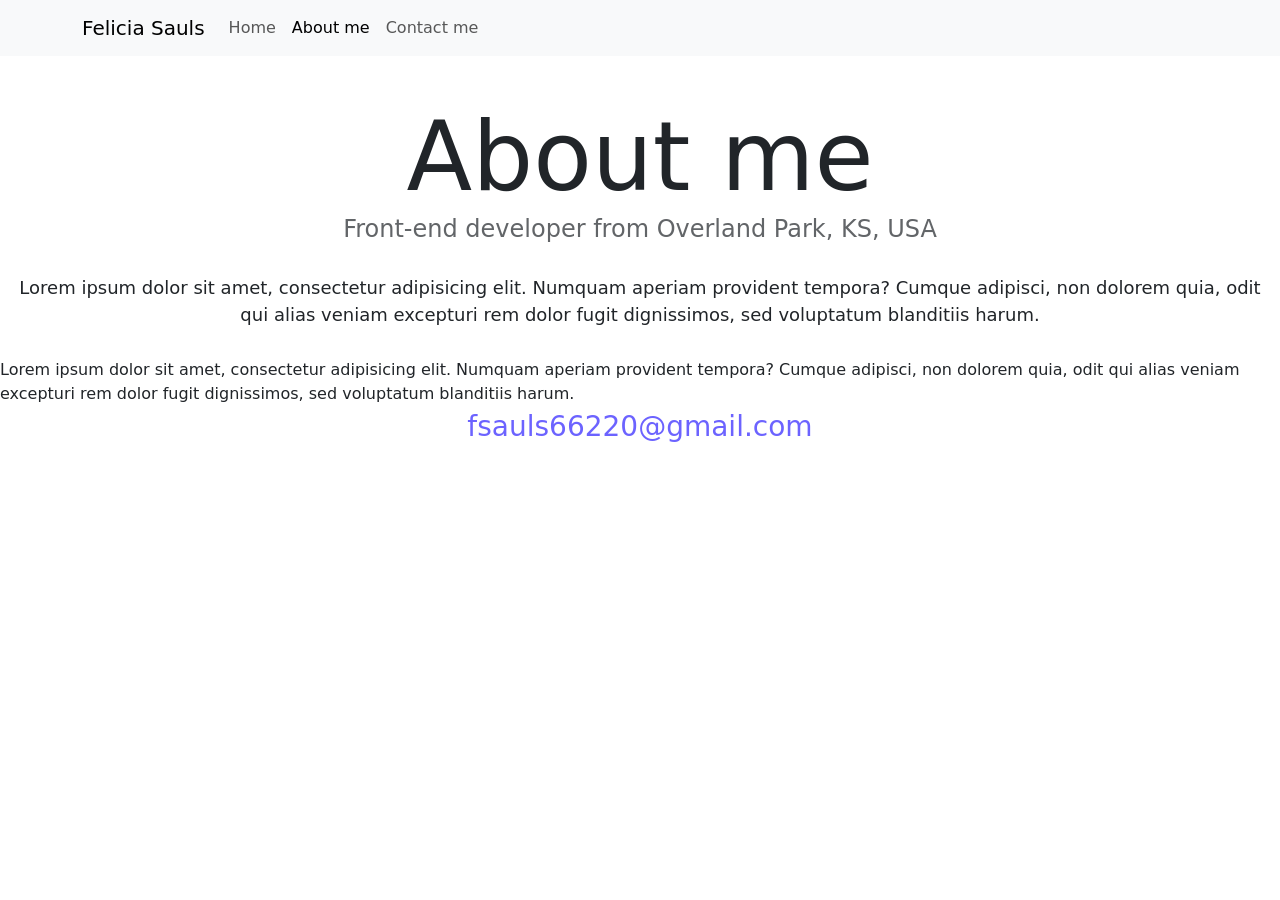
==== about.html @ 981125e0 "Created the initial file structure" ====
<!DOCTYPE html>
<html lang="en">
<head>
    <meta charset="UTF-8">
    <meta name="viewport" content="width=device-width, initial-scale=1.0">
    <link 
    href="https://cdn.jsdelivr.net/npm/bootstrap@5.3.8/dist/css/bootstrap.min.css" 
    rel="stylesheet" integrity="sha384-sRIl4kxILFvY47J16cr9ZwB07vP4J8+LH7qKQnuqkuIAvNWLzeN8tE5YBujZqJLB" 
    crossorigin="anonymous">
    <script src="https://cdn.jsdelivr.net/npm/bootstrap@5.3.8/dist/js/bootstrap.bundle.min.js" 
    integrity="sha384-FKyoEForCGlyvwx9Hj09JcYn3nv7wiPVlz7YYwJrWVcXK/BmnVDxM+D2scQbITxI" 
    crossorigin="anonymous"></script>
    <link rel="stylesheet" href="style.css" />
    <title>About Felicia Sauls</title>
</head>
<body>
    <nav class="navbar navbar-expand-lg navbar-light bg-light fixed-top">
      <div class="container">
        <a class="navbar-brand" href="index.html">Felicia Sauls</a>
        <button
          class="navbar-toggler"
          type="button"
          data-bs-toggle="collapse"
          data-bs-target="#navbarNav"
          aria-controls="navbarNav"
          aria-expanded="false"
          aria-label="Toggle navigation"
        >
          <span class="navbar-toggler-icon"></span>
        </button>
        <div class="collapse navbar-collapse" id="navbarNav">
          <ul class="navbar-nav">
            <li class="nav-item">
              <a class="nav-link" aria-current="page" href="index.html">Home</a>
            </li>
            <li class="nav-item">
              <a class="nav-link active" href="about.html">About me</a>
            </li>
            <li class="nav-item">
              <a class="nav-link" href="about.html#contact">Contact me</a>
            </li>
          </ul>
        </div>
      </div>
    </nav>
    <h1 class="text-center">About me</h1>
    <h3 class="text-center">Front-end developer from Overland Park, KS, USA</h3>
    <div class="about-paragraphs text-center">
      <p>
        Lorem ipsum dolor sit amet, consectetur adipisicing elit. Numquam
        aperiam provident tempora? Cumque adipisci, non dolorem quia, odit qui
        alias veniam excepturi rem dolor fugit dignissimos, sed voluptatum
        blanditiis harum.
      </p>
    </div>
    Lorem ipsum dolor sit amet, consectetur adipisicing elit. Numquam
    aperiam provident tempora? Cumque adipisci, non dolorem quia, odit qui
    alias veniam excepturi rem dolor fugit dignissimos, sed voluptatum
    blanditiis harum.
      <a href="mailto:fsauls66220@gmail.com" class="email-link"> fsauls66220@gmail.com </a>
    </div>
  </body>
</html>
    
</body>
</html>
---- style.css ----
:root {
  --primary-color: #6c63ff;
  --secondary-color: #f5f2fe;
  --box-shadow: 0 5px 10px rgba(0, 0, 0, 0.3);
}

body {
  margin-top: 100px;
}

h1,
h2,
h3 {
  margin: 0;
}

h1 {
  font-size: 96px;
}

h2 {
  font-size: 48px;
}

h3 {
  font-size: 24px;
  opacity: 0.7;
}

p {
  font-size: 18px;
  line-height: 1.5;
}

.navigation-links {
  display: flex;
  margin-top: 40px;
  justify-content: center;
}

.navigation-links a {
  margin: 20px;
}

.primary-link {
  border-radius: 4px;
  padding: 20px 15px;
  text-decoration: none;
  text-transform: capitalize;
  background: var(--primary-color);
  box-shadow: var(--box-shadow);
  color: white;
}

.secondary-link {
  border-radius: 4px;
  padding: 20px 15px;
  text-decoration: none;
  text-transform: capitalize;
  color: var(--primary-color);
  border: 1px solid var(--primary-color);
}

.homepage-link {
  color: var(--primary-color);
  text-align: center;
  display: block;
}

.about-paragraphs {
  margin: 30px 0;
}

.about-paragraphs p {
  margin: 10px;
}

.email-link {
  display: flex;
  justify-content: center;
  color: var(--primary-color);
  font-size: 28px;
  text-decoration: none;
}

.email-link:hover {
  text-decoration: underline;
}
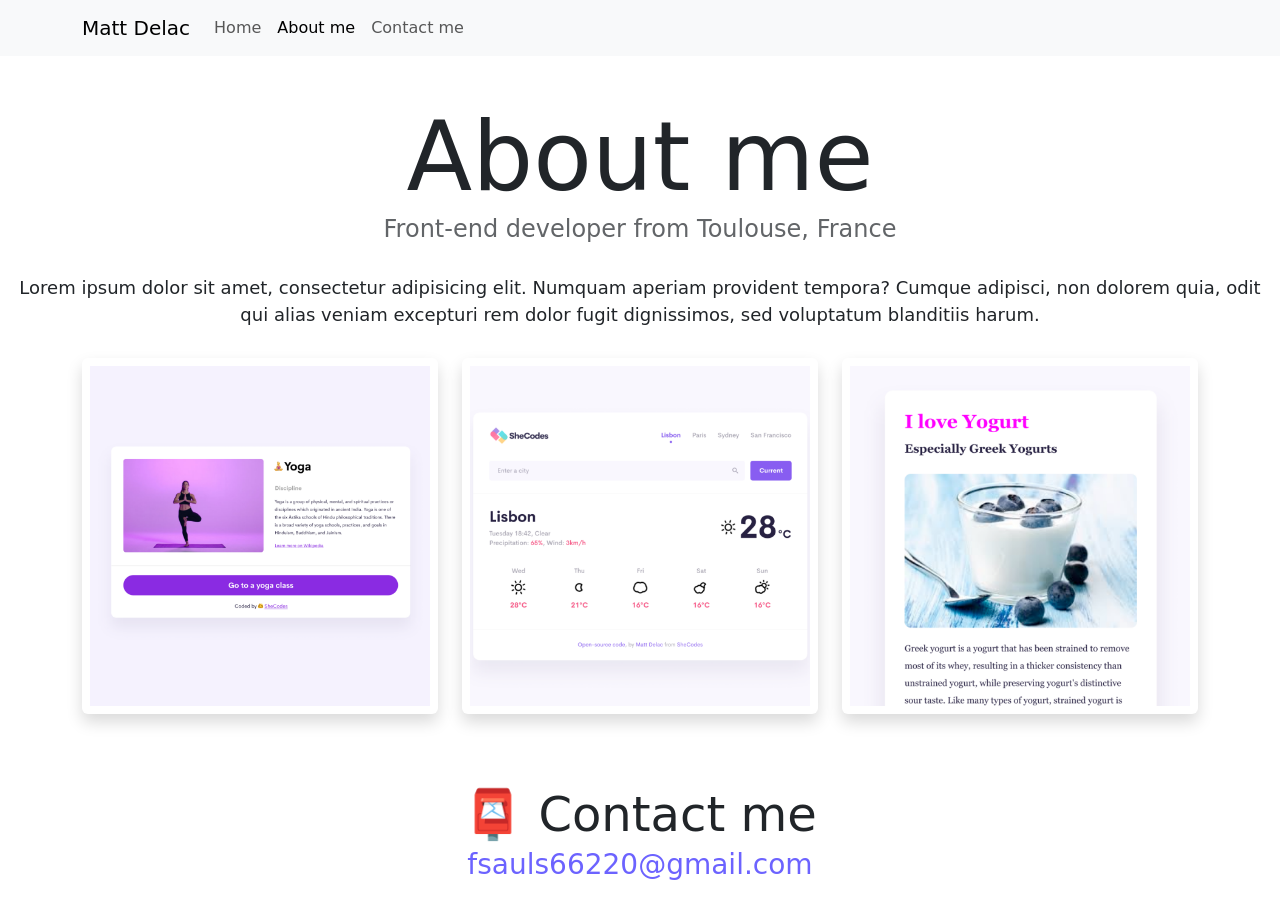
==== commit e6a80a8f: "Imported the portfolio project" ====
--- a/about.html
+++ b/about.html
@@ -14,9 +14,9 @@
     <title>About Felicia Sauls</title>
 </head>
 <body>
-    <nav class="navbar navbar-expand-lg navbar-light bg-light fixed-top">
+   <nav class="navbar navbar-expand-lg navbar-light bg-light fixed-top">
       <div class="container">
-        <a class="navbar-brand" href="index.html">Felicia Sauls</a>
+        <a class="navbar-brand" href="/" title="Homepage">Matt Delac</a>
         <button
           class="navbar-toggler"
           type="button"
@@ -31,20 +31,32 @@
         <div class="collapse navbar-collapse" id="navbarNav">
           <ul class="navbar-nav">
             <li class="nav-item">
-              <a class="nav-link" aria-current="page" href="index.html">Home</a>
+              <a class="nav-link" aria-current="page" href="/" tilte="Homepage"
+                >Home</a
+              >
             </li>
             <li class="nav-item">
-              <a class="nav-link active" href="about.html">About me</a>
+              <a
+                class="nav-link active"
+                href="/about.html"
+                title="About Matt Delac"
+                >About me</a
+              >
             </li>
             <li class="nav-item">
-              <a class="nav-link" href="about.html#contact">Contact me</a>
+              <a
+                class="nav-link"
+                href="/about.html#contact"
+                title="Contact Matt Delac"
+                >Contact me</a
+              >
             </li>
           </ul>
         </div>
       </div>
     </nav>
     <h1 class="text-center">About me</h1>
-    <h3 class="text-center">Front-end developer from Overland Park, KS, USA</h3>
+    <h3 class="text-center">Front-end developer from Toulouse, France</h3>
     <div class="about-paragraphs text-center">
       <p>
         Lorem ipsum dolor sit amet, consectetur adipisicing elit. Numquam
@@ -53,14 +65,34 @@
         blanditiis harum.
       </p>
     </div>
-    Lorem ipsum dolor sit amet, consectetur adipisicing elit. Numquam
-    aperiam provident tempora? Cumque adipisci, non dolorem quia, odit qui
-    alias veniam excepturi rem dolor fugit dignissimos, sed voluptatum
-    blanditiis harum.
+    <div class="container">
+      <div class="row">
+        <div class="col-sm-4">
+          <img
+            src="/images/yoga.png"
+            class="img-fluid p-2 mb-4 shadow rounded"
+            alt="Yoga project"
+          />
+        </div>
+        <div class="col-sm-4">
+          <img
+            src="/images/weather.png"
+            class="img-fluid p-2 mb-4 shadow rounded"
+            alt="Weather project"
+          />
+        </div>
+        <div class="col-sm-4">
+          <img
+            src="/images/yogurt.png"
+            class="img-fluid p-2 mb-4 shadow rounded"
+            alt="Yogurt project"
+          />
+        </div>
+      </div>
+    </div>
+    <div id="contact" class="mt-5">
+      <h2 class="text-center">📮 Contact me</h2>
       <a href="mailto:fsauls66220@gmail.com" class="email-link"> fsauls66220@gmail.com </a>
     </div>
   </body>
-</html>
-    
-</body>
 </html>
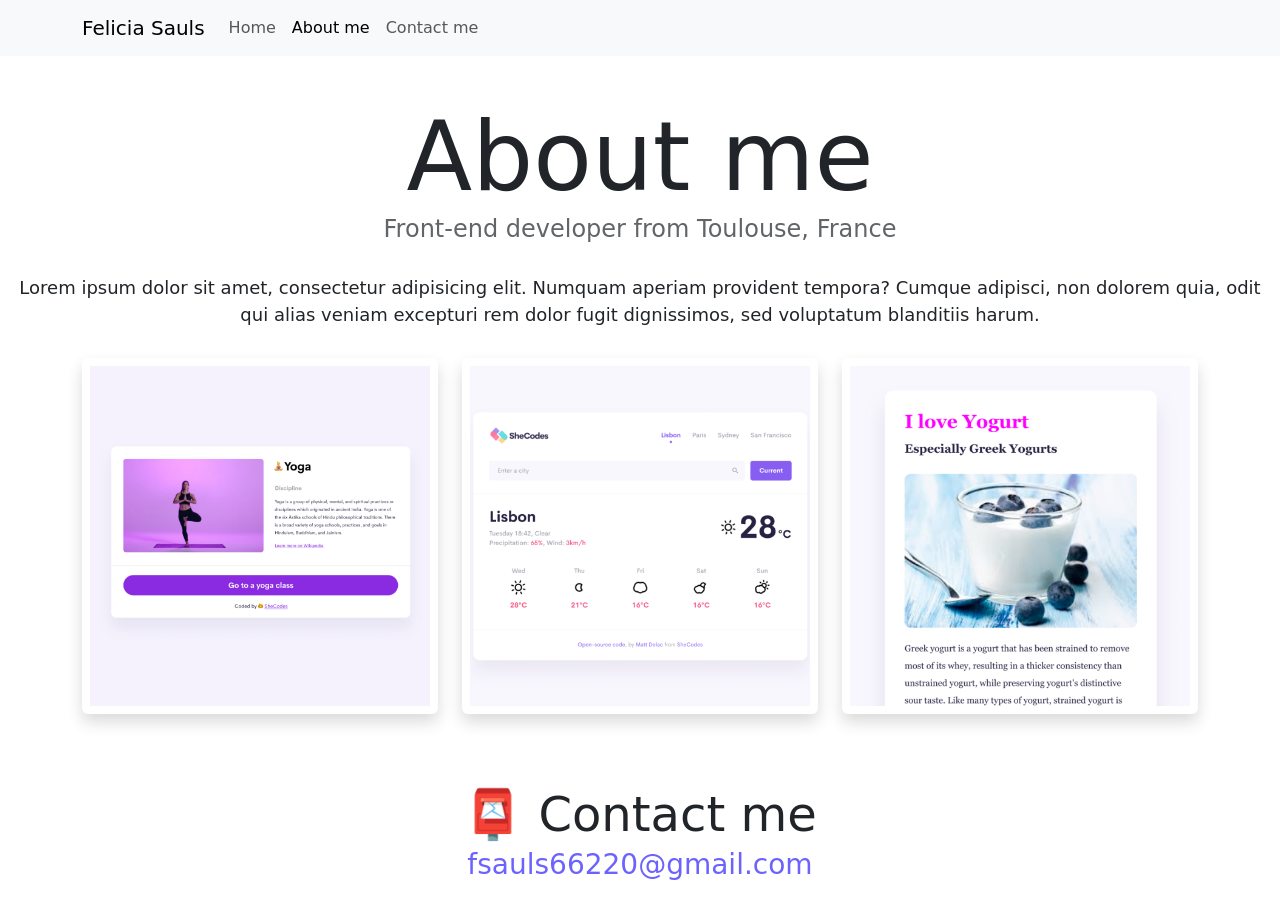
==== commit 33e10900: "Make website more SEO friendly" ====
--- a/about.html
+++ b/about.html
@@ -3,6 +3,8 @@
 <head>
     <meta charset="UTF-8">
     <meta name="viewport" content="width=device-width, initial-scale=1.0">
+    <meta name="description" content="About Felicia Sauls, a front-end developer based in Overland Park, KS."/>
+    
     <link 
     href="https://cdn.jsdelivr.net/npm/bootstrap@5.3.8/dist/css/bootstrap.min.css" 
     rel="stylesheet" integrity="sha384-sRIl4kxILFvY47J16cr9ZwB07vP4J8+LH7qKQnuqkuIAvNWLzeN8tE5YBujZqJLB" 
@@ -10,13 +12,13 @@
     <script src="https://cdn.jsdelivr.net/npm/bootstrap@5.3.8/dist/js/bootstrap.bundle.min.js" 
     integrity="sha384-FKyoEForCGlyvwx9Hj09JcYn3nv7wiPVlz7YYwJrWVcXK/BmnVDxM+D2scQbITxI" 
     crossorigin="anonymous"></script>
-    <link rel="stylesheet" href="style.css" />
-    <title>About Felicia Sauls</title>
+    <link rel="stylesheet" href="/style.css" />
+    <title>About me - Felicia Sauls</title>
 </head>
 <body>
    <nav class="navbar navbar-expand-lg navbar-light bg-light fixed-top">
       <div class="container">
-        <a class="navbar-brand" href="/" title="Homepage">Matt Delac</a>
+        <a class="navbar-brand" href="/" title="Homepage">Felicia Sauls</a>
         <button
           class="navbar-toggler"
           type="button"
@@ -39,7 +41,7 @@
               <a
                 class="nav-link active"
                 href="/about.html"
-                title="About Matt Delac"
+                title="About Felicia Sauls"
                 >About me</a
               >
             </li>
@@ -47,7 +49,7 @@
               <a
                 class="nav-link"
                 href="/about.html#contact"
-                title="Contact Matt Delac"
+                title="Contact Felicia Sauls"
                 >Contact me</a
               >
             </li>
